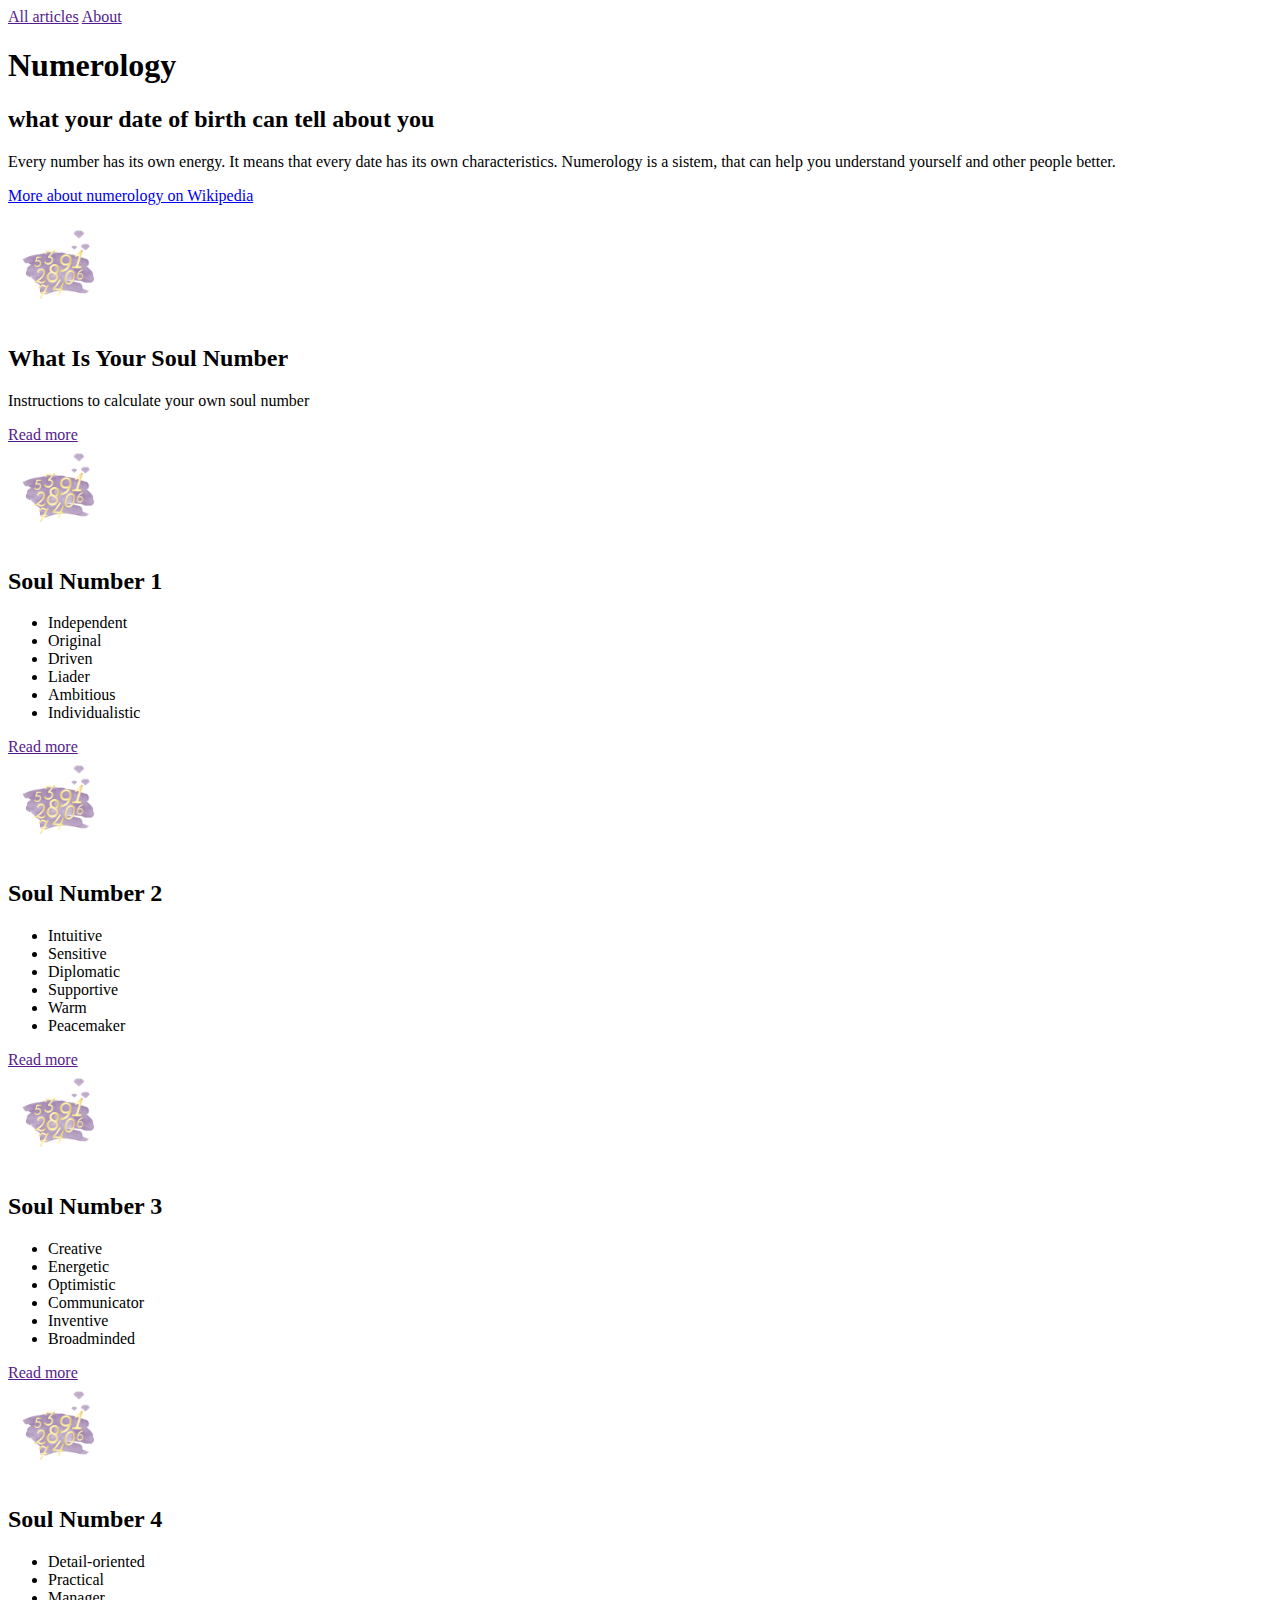
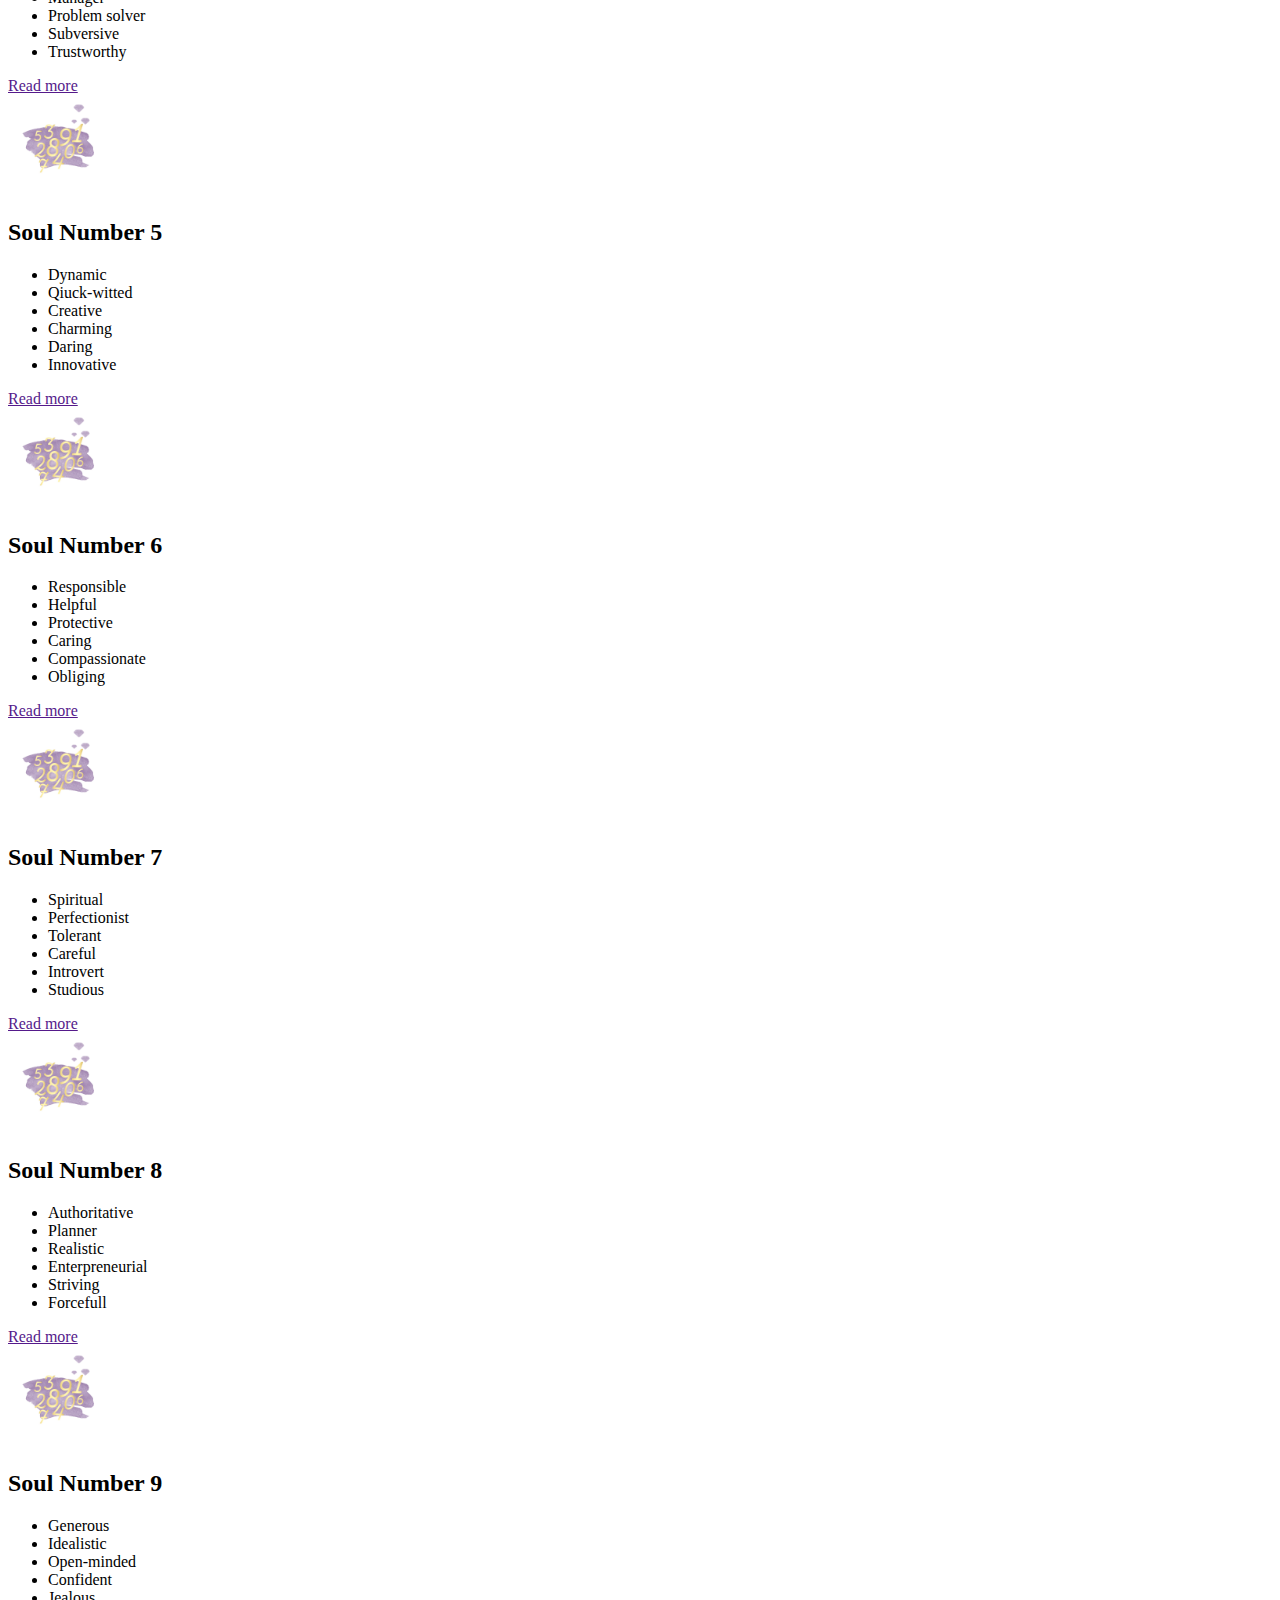
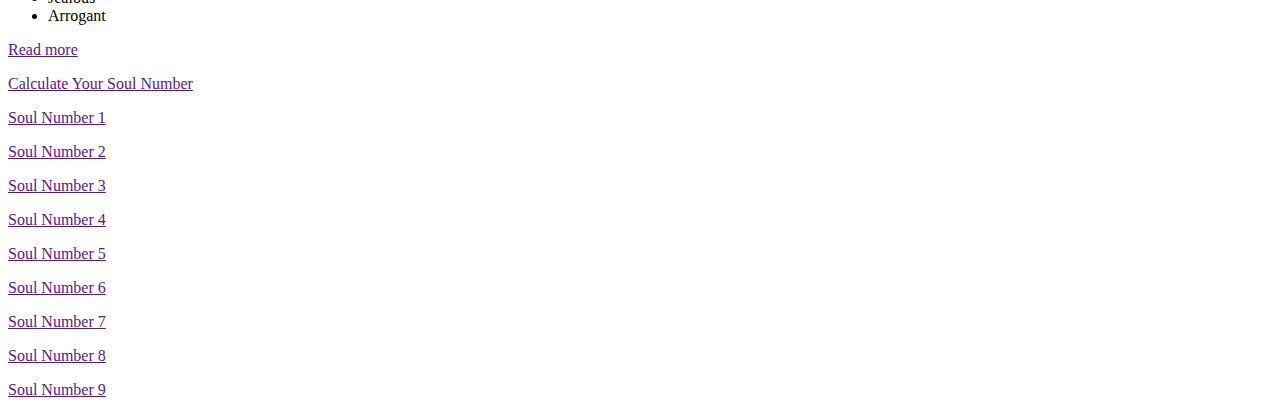
==== front-end/index.html @ 08947922 "first commit: very first version of main htmlpage" ====
<!DOCTYPE html>
<html lang="en">
<head>
    <meta charset="UTF-8">
    <meta name="viewport" content="width=device-width, initial-scale=1.0">
    <title>Blog Website</title>
</head>
<body>
    <div class = "header">
        <div id = "mainMenu">
            <a href = "">All articles</a>
            <a href = "">About</a>
        </div>   
        <h1>Numerology</h1>
        <h2>what your date of birth can tell about you</h2>
        <p>Every number has its own energy. It means that every date has its own characteristics.
            Numerology is a sistem, that can help you understand yourself and other people better.</p>
        <p><a href="https://en.wikipedia.org/wiki/Numerology">More about numerology on Wikipedia</a></p>
    </div>
    <div class="content">
        <div id="calculation box">
            <img src="images/IMG_num.jpg"
            alt="numbers" width="100" height="100">
            <h2>What Is Your Soul Number</h2>
            <p>Instructions to calculate your own soul number</p>
            <a href="">Read more</a>
        </div>
        <div id="one box">
            <img src="images/IMG_num.jpg"
            alt="numbers" width="100" height="100">
            <h2>Soul Number 1</h2>
            <ul>
                <li>Independent</li>
                <li>Original</li>
                <li>Driven</li>
                <li>Liader</li>
                <li>Ambitious</li>
                <li>Individualistic</li>
            </ul>
            <a href="">Read more</a>
        </div>
        <div id="two box">
            <img src="images/IMG_num.jpg"
            alt="numbers" width="100" height="100">
            <h2>Soul Number 2</h2>
            <ul>
                <li>Intuitive</li>
                <li>Sensitive</li>
                <li>Diplomatic</li>
                <li>Supportive</li>
                <li>Warm</li>
                <li>Peacemaker</li>
            </ul>
            <a href="">Read more</a>
        </div>
        <div id="three box">
            <img src="images/IMG_num.jpg"
            alt="numbers" width="100" height="100">
            <h2>Soul Number 3</h2>
            <ul>
                <li>Creative</li>
                <li>Energetic</li>
                <li>Optimistic</li>
                <li>Communicator</li>
                <li>Inventive</li>
                <li>Broadminded</li>
            </ul>
            <a href="">Read more</a>
        </div>
        <div id="four box" >
            <img src="images/IMG_num.jpg"
            alt="numbers" width="100" height="100">
            <h2>Soul Number 4</h2>
            <ul>
                <li>Detail-oriented</li>
                <li>Practical</li>
                <li>Manager</li>
                <li>Problem solver</li>
                <li>Subversive</li>
                <li>Trustworthy</li>
            </ul>
            <a href="">Read more</a>
        </div>
        <div id="five box">
            <img src="images/IMG_num.jpg"
            alt="numbers" width="100" height="100">
            <h2>Soul Number 5</h2>
            <ul>
                <li>Dynamic</li>
                <li>Qiuck-witted</li>
                <li>Creative</li>
                <li>Charming</li>
                <li>Daring</li>
                <li>Innovative</li>
            </ul>
            <a href="">Read more</a>
        </div>
        <div id="six box">
            <img src="images/IMG_num.jpg"
            alt="numbers" width="100" height="100">
            <h2>Soul Number 6</h2>
            <ul>
                <li>Responsible</li>
                <li>Helpful</li>
                <li>Protective</li>
                <li>Caring</li>
                <li>Compassionate</li>
                <li>Obliging</li>
            </ul>
            <a href="">Read more</a>
        </div>
        <div id="seven box">
            <img src="images/IMG_num.jpg"
            alt="numbers" width="100" height="100">
            <h2>Soul Number 7</h2>
            <ul>
                <li>Spiritual</li>
                <li>Perfectionist</li>
                <li>Tolerant</li>
                <li>Careful</li>
                <li>Introvert</li>
                <li>Studious</li>
            </ul>
            <a href="">Read more</a>
        </div>
        <div id="eight box">
            <img src="images/IMG_num.jpg"
            alt="numbers" width="100" height="100">
            <h2>Soul Number 8</h2>
            <ul>
                <li>Authoritative</li>
                <li>Planner</li>
                <li>Realistic</li>
                <li>Enterpreneurial</li>
                <li>Striving</li>
                <li>Forcefull</li>
            </ul>
            <a href="">Read more</a>
        </div>
        <div id="nine box">
            <img src="images/IMG_num.jpg"
            alt="numbers" width="100" height="100">
            <h2>Soul Number 9</h2>
            <ul>
                <li>Generous</li>
                <li>Idealistic</li>
                <li>Open-minded</li>
                <li>Confident</li>
                <li>Jealous</li>
                <li>Arrogant</li>
            </ul>
            <a href="">Read more</a>
        </div>

    </div> 
    <div class="sidebar">
        <p><a href="">Calculate Your Soul Number</a></p>
        <p><a href="">Soul Number 1</a></p>
        <p><a href="">Soul Number 2</a></p>
        <p><a href="">Soul Number 3</a></p>
        <p><a href="">Soul Number 4</a></p>
        <p><a href="">Soul Number 5</a></p>
        <p><a href="">Soul Number 6</a></p>
        <p><a href="">Soul Number 7</a></p>
        <p><a href="">Soul Number 8</a></p>
        <p><a href="">Soul Number 9</a></p>
    </div>
    <div class="footer">

    </div>
</body>
</html>
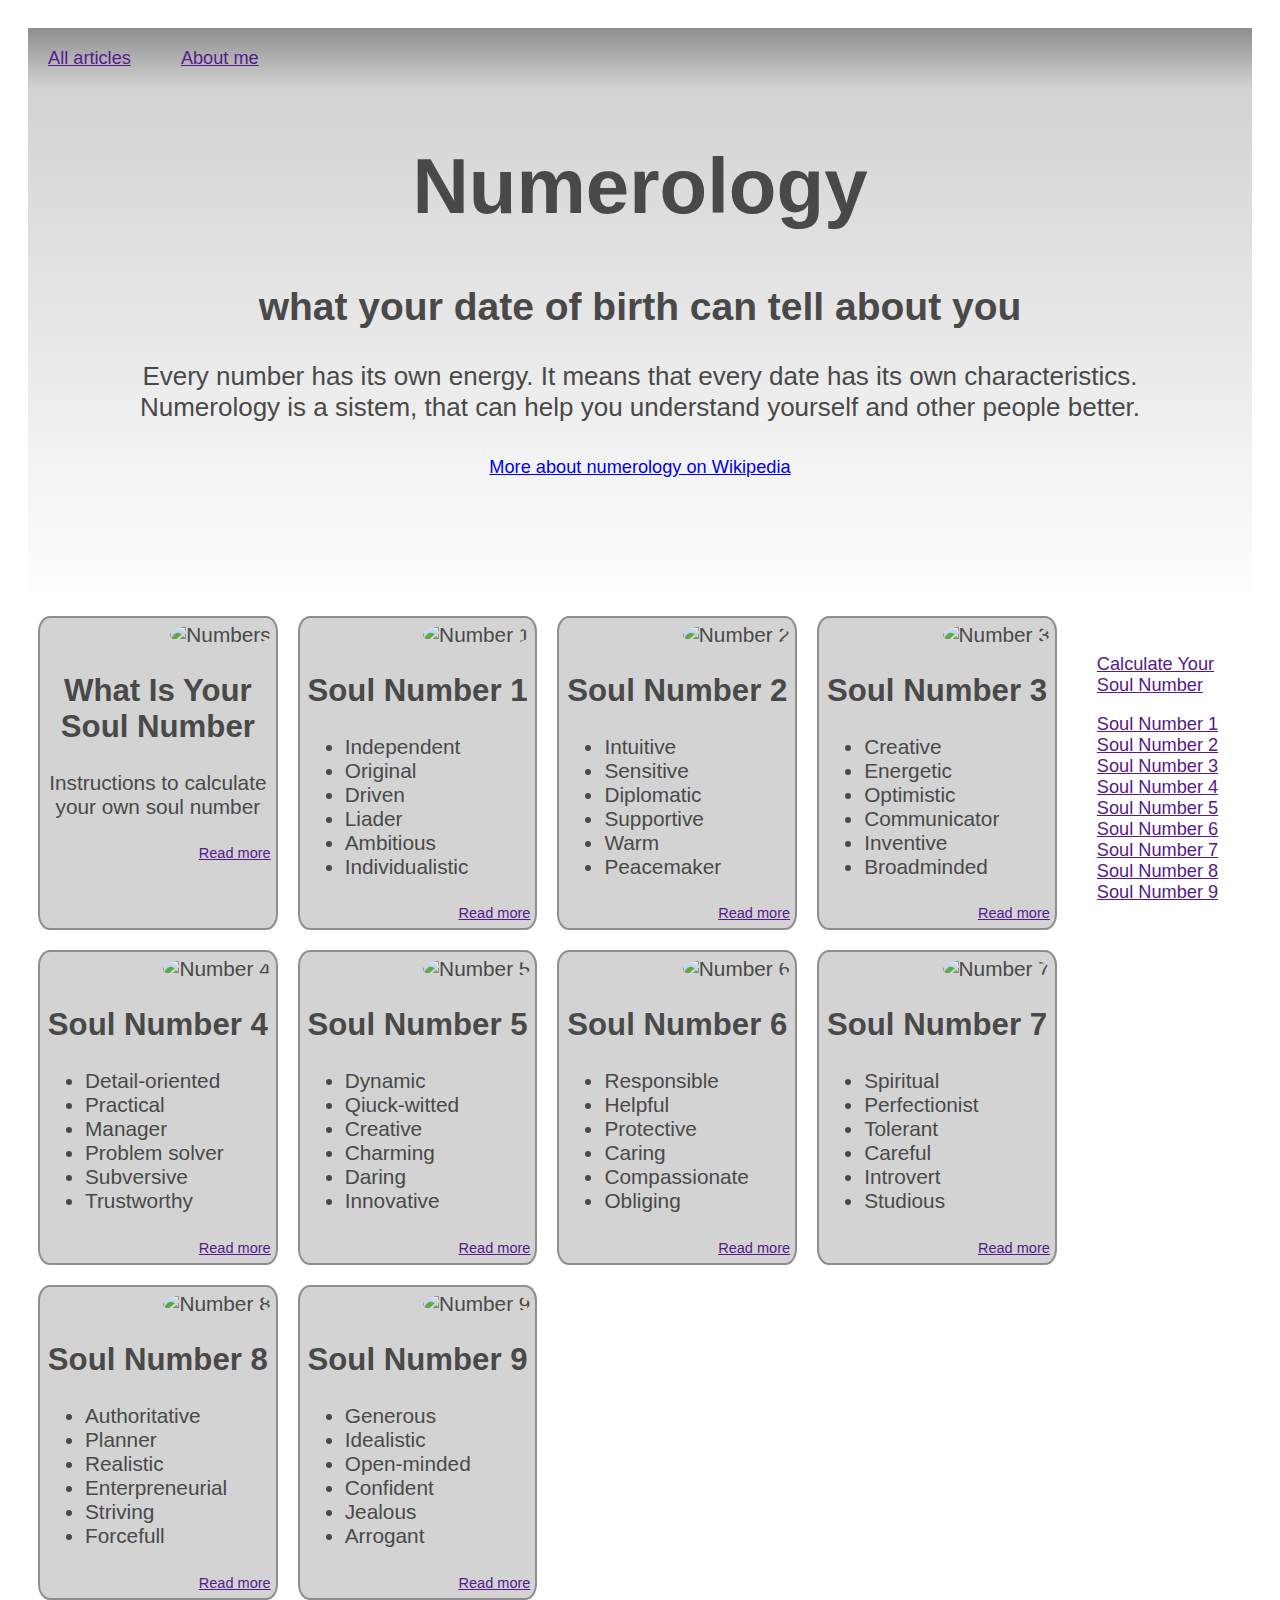
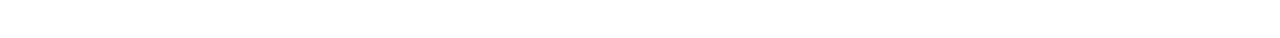
==== commit 10de4e48: "feat: new css style for main html" ====
--- a/front-end/index.html
+++ b/front-end/index.html
@@ -1,169 +1,190 @@
 <!DOCTYPE html>
 <html lang="en">
 <head>
-    <meta charset="UTF-8">
+    <meta charset="utf-8">
     <meta name="viewport" content="width=device-width, initial-scale=1.0">
     <title>Blog Website</title>
+    <link rel="stylesheet" href="css/app.css">
 </head>
 <body>
-    <div class = "header">
-        <div id = "mainMenu">
-            <a href = "">All articles</a>
-            <a href = "">About</a>
-        </div>   
+    <div class = "mainMenu">
+        <a class = "menulink link" href = "">All articles</a>
+        <a class = "menulink link" href = "">About me</a>
+    </div> 
+    <div class = "header">  
         <h1>Numerology</h1>
         <h2>what your date of birth can tell about you</h2>
         <p>Every number has its own energy. It means that every date has its own characteristics.
             Numerology is a sistem, that can help you understand yourself and other people better.</p>
-        <p><a href="https://en.wikipedia.org/wiki/Numerology">More about numerology on Wikipedia</a></p>
+        <p><a class = "link" href="https://en.wikipedia.org/wiki/Numerology">More about numerology on Wikipedia</a></p>
     </div>
     <div class="content">
-        <div id="calculation box">
-            <img src="images/IMG_num.jpg"
-            alt="numbers" width="100" height="100">
-            <h2>What Is Your Soul Number</h2>
-            <p>Instructions to calculate your own soul number</p>
-            <a href="">Read more</a>
+        <div id="calculation" class="box">
+            <img src="images/IMG_count.png"
+            alt="Numbers" width="100" height="100">
+            <div class="shortDiscription">
+                <h2>What Is Your Soul Number</h2>
+                <p>Instructions to calculate your own soul number</p>
+            </div>    
+            <a class="boxlink link" href="">Read more</a>
         </div>
-        <div id="one box">
-            <img src="images/IMG_num.jpg"
-            alt="numbers" width="100" height="100">
-            <h2>Soul Number 1</h2>
-            <ul>
-                <li>Independent</li>
-                <li>Original</li>
-                <li>Driven</li>
-                <li>Liader</li>
-                <li>Ambitious</li>
-                <li>Individualistic</li>
-            </ul>
-            <a href="">Read more</a>
+        <div id="one" class="box">
+            <img src="images/IMG_1.png"
+            alt="Number 1" width="100" height="100">
+            <div class="shortDiscription">
+                <h2>Soul Number 1</h2>
+                <ul>
+                    <li>Independent</li>
+                    <li>Original</li>
+                    <li>Driven</li>
+                    <li>Liader</li>
+                    <li>Ambitious</li>
+                    <li>Individualistic</li>
+                </ul>
+            </div>    
+            <a class="boxlink link" href="">Read more</a>
         </div>
-        <div id="two box">
-            <img src="images/IMG_num.jpg"
-            alt="numbers" width="100" height="100">
-            <h2>Soul Number 2</h2>
-            <ul>
-                <li>Intuitive</li>
-                <li>Sensitive</li>
-                <li>Diplomatic</li>
-                <li>Supportive</li>
-                <li>Warm</li>
-                <li>Peacemaker</li>
-            </ul>
-            <a href="">Read more</a>
+        <div id="two" class="box">
+            <img src="images/IMG_2.png"
+            alt="Number 2" width="100" height="100">
+            <div class="shortDiscription">
+                <h2>Soul Number 2</h2>
+                <ul>
+                    <li>Intuitive</li>
+                    <li>Sensitive</li>
+                    <li>Diplomatic</li>
+                    <li>Supportive</li>
+                    <li>Warm</li>
+                    <li>Peacemaker</li>
+                </ul>
+            </div>    
+            <a class="boxlink link" href="">Read more</a>
         </div>
-        <div id="three box">
-            <img src="images/IMG_num.jpg"
-            alt="numbers" width="100" height="100">
-            <h2>Soul Number 3</h2>
-            <ul>
-                <li>Creative</li>
-                <li>Energetic</li>
-                <li>Optimistic</li>
-                <li>Communicator</li>
-                <li>Inventive</li>
-                <li>Broadminded</li>
-            </ul>
-            <a href="">Read more</a>
+        <div id="three" class="box">
+            <img src="images/IMG_3.png"
+            alt="Number 3" width="100" height="100">
+            <div class="shortDiscription">  
+                <h2>Soul Number 3</h2>
+                <ul>
+                    <li>Creative</li>
+                    <li>Energetic</li>
+                    <li>Optimistic</li>
+                    <li>Communicator</li>
+                    <li>Inventive</li>
+                    <li>Broadminded</li>
+                </ul>
+            </div>    
+            <a class="boxlink link" href="">Read more</a>
         </div>
-        <div id="four box" >
-            <img src="images/IMG_num.jpg"
-            alt="numbers" width="100" height="100">
-            <h2>Soul Number 4</h2>
-            <ul>
-                <li>Detail-oriented</li>
-                <li>Practical</li>
-                <li>Manager</li>
-                <li>Problem solver</li>
-                <li>Subversive</li>
-                <li>Trustworthy</li>
-            </ul>
-            <a href="">Read more</a>
+        <div id="four" class="box">
+            <img src="images/IMG_4.png"
+            alt="Number 4" width="100" height="100">
+            <div class="shortDiscription">
+                <h2>Soul Number 4</h2>
+                <ul>
+                    <li>Detail-oriented</li>
+                    <li>Practical</li>
+                    <li>Manager</li>
+                    <li>Problem solver</li>
+                    <li>Subversive</li>
+                    <li>Trustworthy</li>
+                </ul>
+            </div>    
+            <a class="boxlink link" href="">Read more</a>
         </div>
-        <div id="five box">
-            <img src="images/IMG_num.jpg"
-            alt="numbers" width="100" height="100">
-            <h2>Soul Number 5</h2>
-            <ul>
-                <li>Dynamic</li>
-                <li>Qiuck-witted</li>
-                <li>Creative</li>
-                <li>Charming</li>
-                <li>Daring</li>
-                <li>Innovative</li>
-            </ul>
-            <a href="">Read more</a>
+        <div id="five" class="box">
+            <img src="images/IMG_5.png"
+            alt="Number 5" width="100" height="100">
+            <div class="shortDiscription">
+                <h2>Soul Number 5</h2>
+                <ul>
+                    <li>Dynamic</li>
+                    <li>Qiuck-witted</li>
+                    <li>Creative</li>
+                    <li>Charming</li>
+                    <li>Daring</li>
+                    <li>Innovative</li>
+                </ul>
+            </div>    
+            <a class="boxlink link" href="">Read more</a>
         </div>
-        <div id="six box">
-            <img src="images/IMG_num.jpg"
-            alt="numbers" width="100" height="100">
-            <h2>Soul Number 6</h2>
-            <ul>
-                <li>Responsible</li>
-                <li>Helpful</li>
-                <li>Protective</li>
-                <li>Caring</li>
-                <li>Compassionate</li>
-                <li>Obliging</li>
-            </ul>
-            <a href="">Read more</a>
+        <div id="six" class="box">
+            <img src="images/IMG_6.png"
+            alt="Number 6" width="100" height="100">
+            <div class="shortDiscription">
+                <h2>Soul Number 6</h2>
+                <ul>
+                    <li>Responsible</li>
+                    <li>Helpful</li>
+                    <li>Protective</li>
+                    <li>Caring</li>
+                    <li>Compassionate</li>
+                    <li>Obliging</li>
+                </ul>
+            </div>    
+            <a class="boxlink link" href="">Read more</a>
         </div>
-        <div id="seven box">
-            <img src="images/IMG_num.jpg"
-            alt="numbers" width="100" height="100">
-            <h2>Soul Number 7</h2>
-            <ul>
-                <li>Spiritual</li>
-                <li>Perfectionist</li>
-                <li>Tolerant</li>
-                <li>Careful</li>
-                <li>Introvert</li>
-                <li>Studious</li>
-            </ul>
-            <a href="">Read more</a>
+        <div id="seven" class="box">
+            <img src="images/IMG_7.png"
+            alt="Number 7" width="100" height="100">
+            <div class="shortDiscription">
+                <h2>Soul Number 7</h2>
+                <ul>
+                    <li>Spiritual</li>
+                    <li>Perfectionist</li>
+                    <li>Tolerant</li>
+                    <li>Careful</li>
+                    <li>Introvert</li>
+                    <li>Studious</li>
+                </ul>
+            </div>              
+            <a class="boxlink link" href="">Read more</a>
         </div>
-        <div id="eight box">
-            <img src="images/IMG_num.jpg"
-            alt="numbers" width="100" height="100">
-            <h2>Soul Number 8</h2>
-            <ul>
-                <li>Authoritative</li>
-                <li>Planner</li>
-                <li>Realistic</li>
-                <li>Enterpreneurial</li>
-                <li>Striving</li>
-                <li>Forcefull</li>
-            </ul>
-            <a href="">Read more</a>
+        <div id="eight" class="box">
+            <img src="images/IMG_8.png"
+            alt="Number 8" width="100" height="100">
+            <div class="shortDiscription"> 
+                <h2>Soul Number 8</h2>
+                <ul>
+                    <li>Authoritative</li>
+                    <li>Planner</li>
+                    <li>Realistic</li>
+                    <li>Enterpreneurial</li>
+                    <li>Striving</li>
+                    <li>Forcefull</li>
+            </div>         
+                </ul>
+            <a class="boxlink link" href="">Read more</a>
         </div>
-        <div id="nine box">
-            <img src="images/IMG_num.jpg"
-            alt="numbers" width="100" height="100">
-            <h2>Soul Number 9</h2>
-            <ul>
-                <li>Generous</li>
-                <li>Idealistic</li>
-                <li>Open-minded</li>
-                <li>Confident</li>
-                <li>Jealous</li>
-                <li>Arrogant</li>
-            </ul>
-            <a href="">Read more</a>
+        <div id="nine" class="box">
+            <img src="images/IMG_9.png"
+                alt="Number 9" width="100" height="100">
+            <div class="shortDiscription">    
+                <h2>Soul Number 9</h2>
+                <ul>
+                    <li>Generous</li>
+                    <li>Idealistic</li>
+                    <li>Open-minded</li>
+                    <li>Confident</li>
+                    <li>Jealous</li>
+                    <li>Arrogant</li>
+                </ul>
+            </div>    
+            <a class="boxlink link" class="das" href="">Read more</a>
         </div>
 
     </div> 
     <div class="sidebar">
         <p><a href="">Calculate Your Soul Number</a></p>
-        <p><a href="">Soul Number 1</a></p>
-        <p><a href="">Soul Number 2</a></p>
-        <p><a href="">Soul Number 3</a></p>
-        <p><a href="">Soul Number 4</a></p>
-        <p><a href="">Soul Number 5</a></p>
-        <p><a href="">Soul Number 6</a></p>
-        <p><a href="">Soul Number 7</a></p>
-        <p><a href="">Soul Number 8</a></p>
-        <p><a href="">Soul Number 9</a></p>
+        <a href="">Soul Number 1</a>
+        <a href="">Soul Number 2</a>
+        <a href="">Soul Number 3</a>
+        <a href="">Soul Number 4</a>
+        <a href="">Soul Number 5</a>
+        <a href="">Soul Number 6</a>
+        <a href="">Soul Number 7</a>
+        <a href="">Soul Number 8</a>
+        <a href="">Soul Number 9</a>
     </div>
     <div class="footer">
 
--- a/front-end/css/app.css
+++ b/front-end/css/app.css
@@ -0,0 +1,102 @@
+/*** Site Colors ***
+dark: #494949
+dark-grey: #8f8e8e
+light-grey: #d3d3d3
+
+*/
+
+body {
+    display: grid;
+    font-family: Arial, Helvetica, sans-serif;
+    font-size: 26px;
+    color:  #494949;
+    padding: 20px;
+    grid-auto-columns: minmax(100px);
+    grid-template-areas:
+    "menu menu menu menu menu" 
+    "hd hd hd hd hd "
+    "main main main main sd"
+    "ft ft ft ft ft ";
+}
+
+.mainMenu {
+    grid-area: menu;
+    display: flex;
+    flex-direction: row;
+    padding-left: 20px;
+    background-image: linear-gradient(#8f8e8e ,#d3d3d3);
+}
+
+.menulink {
+    margin: 20px 50px 20px 0px;   
+}
+.link {
+    font-size: 70%;
+}
+
+.header {
+    text-align: center;
+    grid-area: hd;
+    padding: 0px 50px 100px 50px;
+    background: linear-gradient(#d3d3d3,white);
+    /*background-image: url("../images/IMG_8149.png");
+    background-size: cover;
+    background-blend-mode: soft-light;*/  
+}
+
+
+.header h1 {
+    font-size: 300%;
+}
+
+
+.content {
+    grid-area: main;
+    display: grid;
+    grid-template-columns: 1fr 1fr 1fr 1fr;
+}
+
+.sidebar {
+    grid-area: sd;
+    font-size: 70%;
+    display: flexbox;
+    flex-direction: row;
+    margin: 30px;
+}
+
+.footer {
+    grid-area: ft;
+}
+
+.box {
+    font-size: 80%;
+    margin: 10px;
+    border: 2px solid #8f8e8e;
+    padding: 5px;
+    border-radius: 5%;
+    background-color: lightgray;
+    text-align: right;
+    
+}
+
+.shortDiscription {
+    text-align: center;
+}
+
+.shortDiscription ul {
+    text-align: left;
+}
+
+.boxlink {
+    text-align: right;
+}
+
+
+img {
+    border-radius: 50%;
+}
+
+
+
+
+
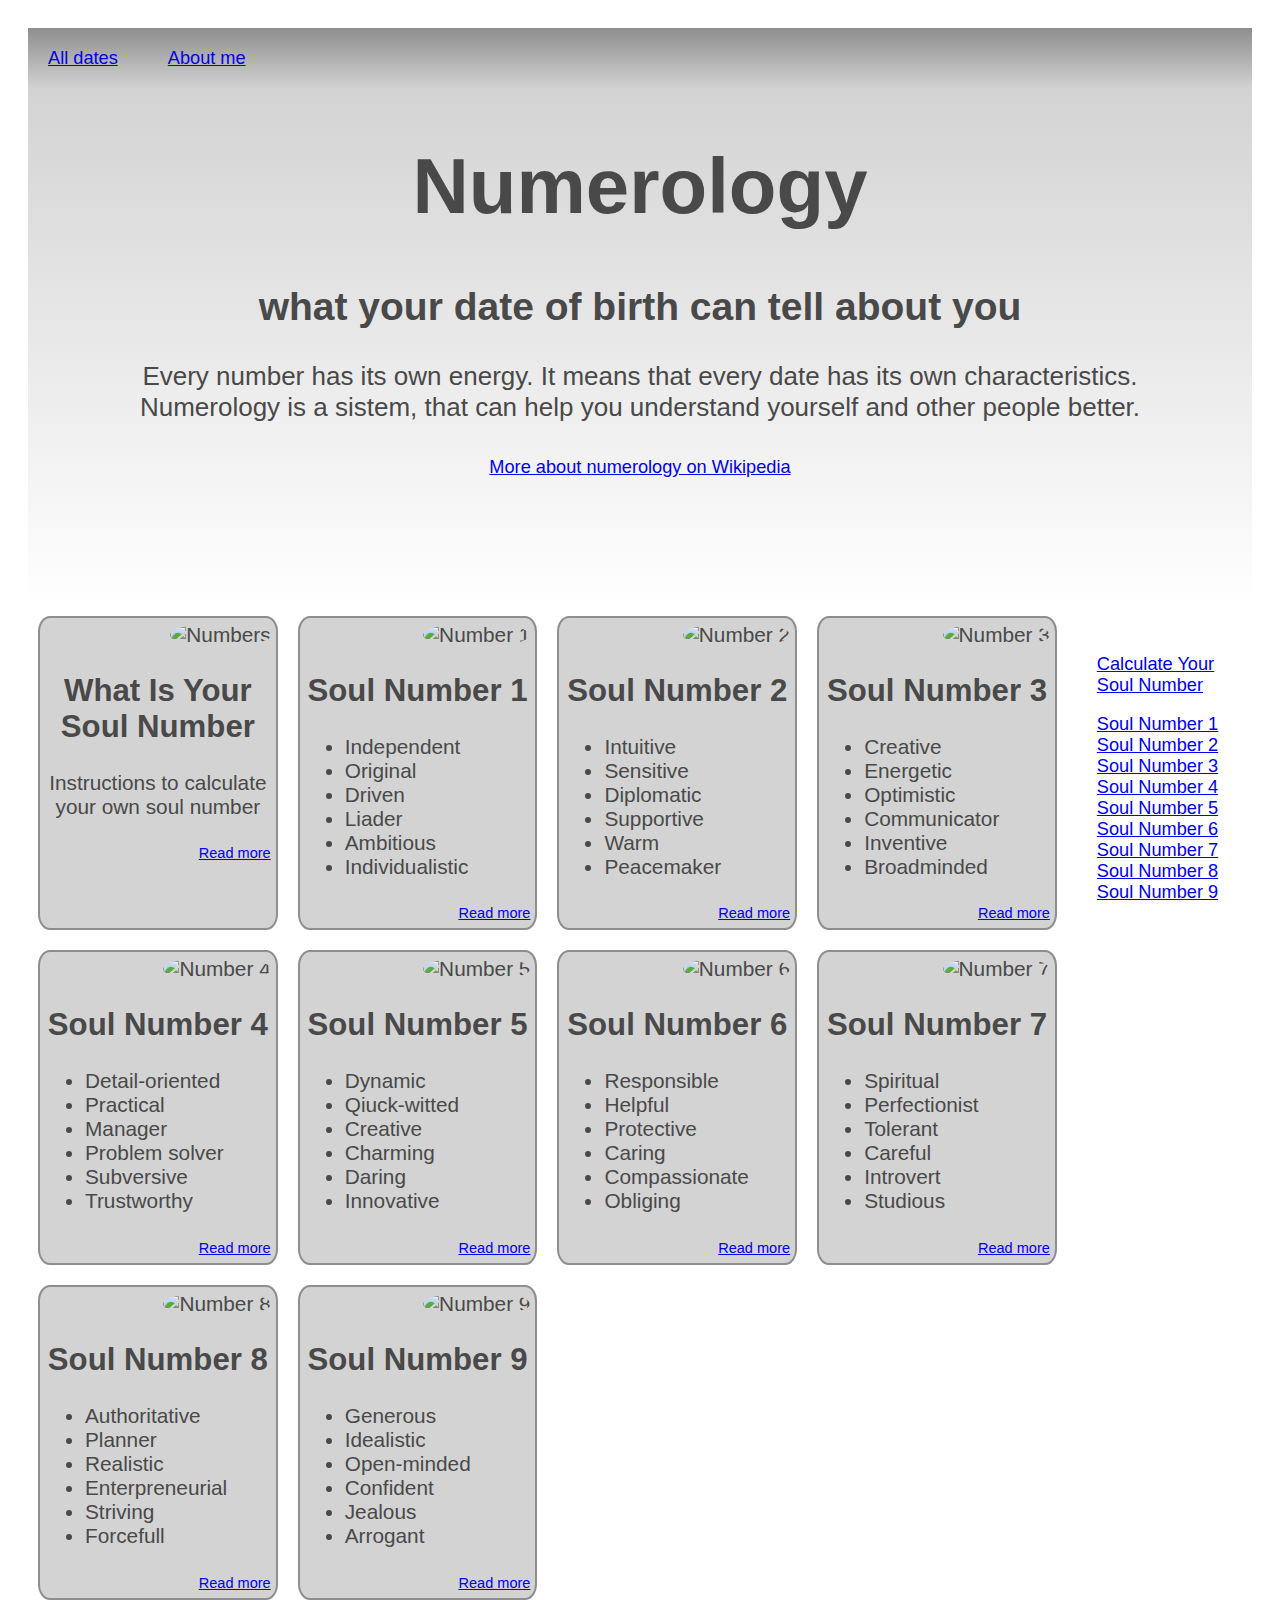
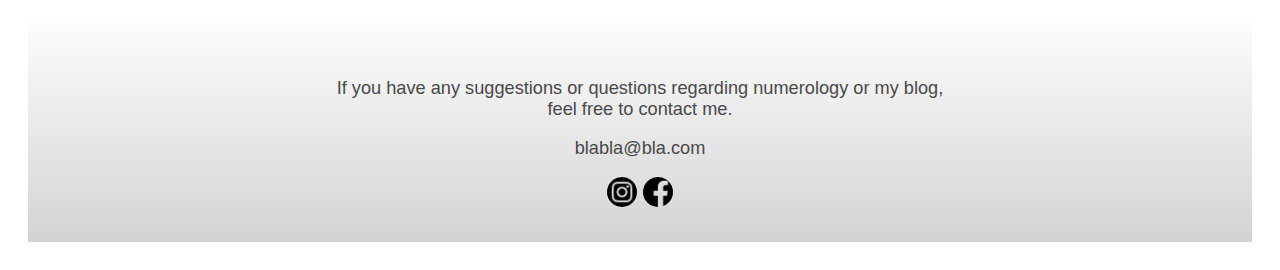
==== commit 08145eae: "feat: add html files" ====
--- a/front-end/index.html
+++ b/front-end/index.html
@@ -8,10 +8,10 @@
 </head>
 <body>
     <div class = "mainMenu">
-        <a class = "menulink link" href = "">All articles</a>
-        <a class = "menulink link" href = "">About me</a>
-    </div> 
-    <div class = "header">  
+        <a class = "menulink link" href = "forms/allDates.html">All dates</a>
+        <a class = "menulink link" href = "forms/aboutMe.html">About me</a>
+    </div>
+    <div class = "header">
         <h1>Numerology</h1>
         <h2>what your date of birth can tell about you</h2>
         <p>Every number has its own energy. It means that every date has its own characteristics.
@@ -25,8 +25,8 @@
             <div class="shortDiscription">
                 <h2>What Is Your Soul Number</h2>
                 <p>Instructions to calculate your own soul number</p>
-            </div>    
-            <a class="boxlink link" href="">Read more</a>
+            </div>
+            <a class="boxlink link" href="forms/calculate.html">Read more</a>
         </div>
         <div id="one" class="box">
             <img src="images/IMG_1.png"
@@ -41,8 +41,8 @@
                     <li>Ambitious</li>
                     <li>Individualistic</li>
                 </ul>
-            </div>    
-            <a class="boxlink link" href="">Read more</a>
+            </div>
+            <a class="boxlink link" href="forms/soulNum1.html">Read more</a>
         </div>
         <div id="two" class="box">
             <img src="images/IMG_2.png"
@@ -57,13 +57,13 @@
                     <li>Warm</li>
                     <li>Peacemaker</li>
                 </ul>
-            </div>    
-            <a class="boxlink link" href="">Read more</a>
+            </div>
+            <a class="boxlink link" href="forms/soulNum2.html">Read more</a>
         </div>
         <div id="three" class="box">
             <img src="images/IMG_3.png"
             alt="Number 3" width="100" height="100">
-            <div class="shortDiscription">  
+            <div class="shortDiscription">
                 <h2>Soul Number 3</h2>
                 <ul>
                     <li>Creative</li>
@@ -73,8 +73,8 @@
                     <li>Inventive</li>
                     <li>Broadminded</li>
                 </ul>
-            </div>    
-            <a class="boxlink link" href="">Read more</a>
+            </div>
+            <a class="boxlink link" href="forms/soulNum3.html">Read more</a>
         </div>
         <div id="four" class="box">
             <img src="images/IMG_4.png"
@@ -89,8 +89,8 @@
                     <li>Subversive</li>
                     <li>Trustworthy</li>
                 </ul>
-            </div>    
-            <a class="boxlink link" href="">Read more</a>
+            </div>
+            <a class="boxlink link" href="forms/soulNum4.html">Read more</a>
         </div>
         <div id="five" class="box">
             <img src="images/IMG_5.png"
@@ -105,8 +105,8 @@
                     <li>Daring</li>
                     <li>Innovative</li>
                 </ul>
-            </div>    
-            <a class="boxlink link" href="">Read more</a>
+            </div>
+            <a class="boxlink link" href="forms/soulNum5.html">Read more</a>
         </div>
         <div id="six" class="box">
             <img src="images/IMG_6.png"
@@ -121,8 +121,8 @@
                     <li>Compassionate</li>
                     <li>Obliging</li>
                 </ul>
-            </div>    
-            <a class="boxlink link" href="">Read more</a>
+            </div>
+            <a class="boxlink link" href="forms/soulNum6.html">Read more</a>
         </div>
         <div id="seven" class="box">
             <img src="images/IMG_7.png"
@@ -137,13 +137,13 @@
                     <li>Introvert</li>
                     <li>Studious</li>
                 </ul>
-            </div>              
-            <a class="boxlink link" href="">Read more</a>
+            </div>
+            <a class="boxlink link" href="forms/soulNum7.html">Read more</a>
         </div>
         <div id="eight" class="box">
             <img src="images/IMG_8.png"
             alt="Number 8" width="100" height="100">
-            <div class="shortDiscription"> 
+            <div class="shortDiscription">
                 <h2>Soul Number 8</h2>
                 <ul>
                     <li>Authoritative</li>
@@ -152,14 +152,14 @@
                     <li>Enterpreneurial</li>
                     <li>Striving</li>
                     <li>Forcefull</li>
-            </div>         
+            </div>
                 </ul>
-            <a class="boxlink link" href="">Read more</a>
+            <a class="boxlink link" href="forms/soulNum8.html">Read more</a>
         </div>
         <div id="nine" class="box">
             <img src="images/IMG_9.png"
                 alt="Number 9" width="100" height="100">
-            <div class="shortDiscription">    
+            <div class="shortDiscription"> 
                 <h2>Soul Number 9</h2>
                 <ul>
                     <li>Generous</li>
@@ -169,25 +169,31 @@
                     <li>Jealous</li>
                     <li>Arrogant</li>
                 </ul>
-            </div>    
-            <a class="boxlink link" class="das" href="">Read more</a>
+            </div>
+            <a class="boxlink link" class="das" href="forms/soulNum9.html">Read more</a>
         </div>
-
-    </div> 
+    </div>
     <div class="sidebar">
-        <p><a href="">Calculate Your Soul Number</a></p>
-        <a href="">Soul Number 1</a>
-        <a href="">Soul Number 2</a>
-        <a href="">Soul Number 3</a>
-        <a href="">Soul Number 4</a>
-        <a href="">Soul Number 5</a>
-        <a href="">Soul Number 6</a>
-        <a href="">Soul Number 7</a>
-        <a href="">Soul Number 8</a>
-        <a href="">Soul Number 9</a>
+        <p><a href="forms/calculate.html">Calculate Your Soul Number</a></p>
+        <a href="forms/soulNum1.html">Soul Number 1</a>
+        <a href="forms/soulNum2.html">Soul Number 2</a>
+        <a href="forms/soulNum3.html">Soul Number 3</a>
+        <a href="forms/soulNum4.html">Soul Number 4</a>
+        <a href="forms/soulNum5.html">Soul Number 5</a>
+        <a href="forms/soulNum6.html">Soul Number 6</a>
+        <a href="forms/soulNum7.html">Soul Number 7</a>
+        <a href="forms/soulNum8.html">Soul Number 8</a>
+        <a href="forms/soulNum9.html">Soul Number 9</a>
     </div>
     <div class="footer">
-
+        <p>If you have any suggestions or questions regarding numerology or my blog,<br> feel free to contact me.</p>
+        <div class="socialmedia"></div>
+            <p>blabla@bla.com</p>
+            <a href="https://www.instagram.com/evgenya_num/"><img src="images/icons/iconfinder_Rounded_Instagram_svg_5282544.png" 
+            alt="Instagram" width=30 height=30></a>
+            <a href = "https://www.facebook.com/"><img src="images/icons/iconfinder_Rounded_Facebook_svg_5282541.png"
+            alt="Facebook" width=30 height=30></a>
+        </div>
     </div>
 </body>
 </html>--- a/front-end/css/app.css
+++ b/front-end/css/app.css
@@ -38,10 +38,7 @@
     text-align: center;
     grid-area: hd;
     padding: 0px 50px 100px 50px;
-    background: linear-gradient(#d3d3d3,white);
-    /*background-image: url("../images/IMG_8149.png");
-    background-size: cover;
-    background-blend-mode: soft-light;*/  
+    background: linear-gradient(#d3d3d3,white); 
 }
 
 
@@ -66,6 +63,12 @@
 
 .footer {
     grid-area: ft;
+    text-align: center;
+    padding: 50px 10px 30px;
+    font-size: 70%;
+    background: linear-gradient(white, #d3d3d3);
+    
+   
 }
 
 .box {
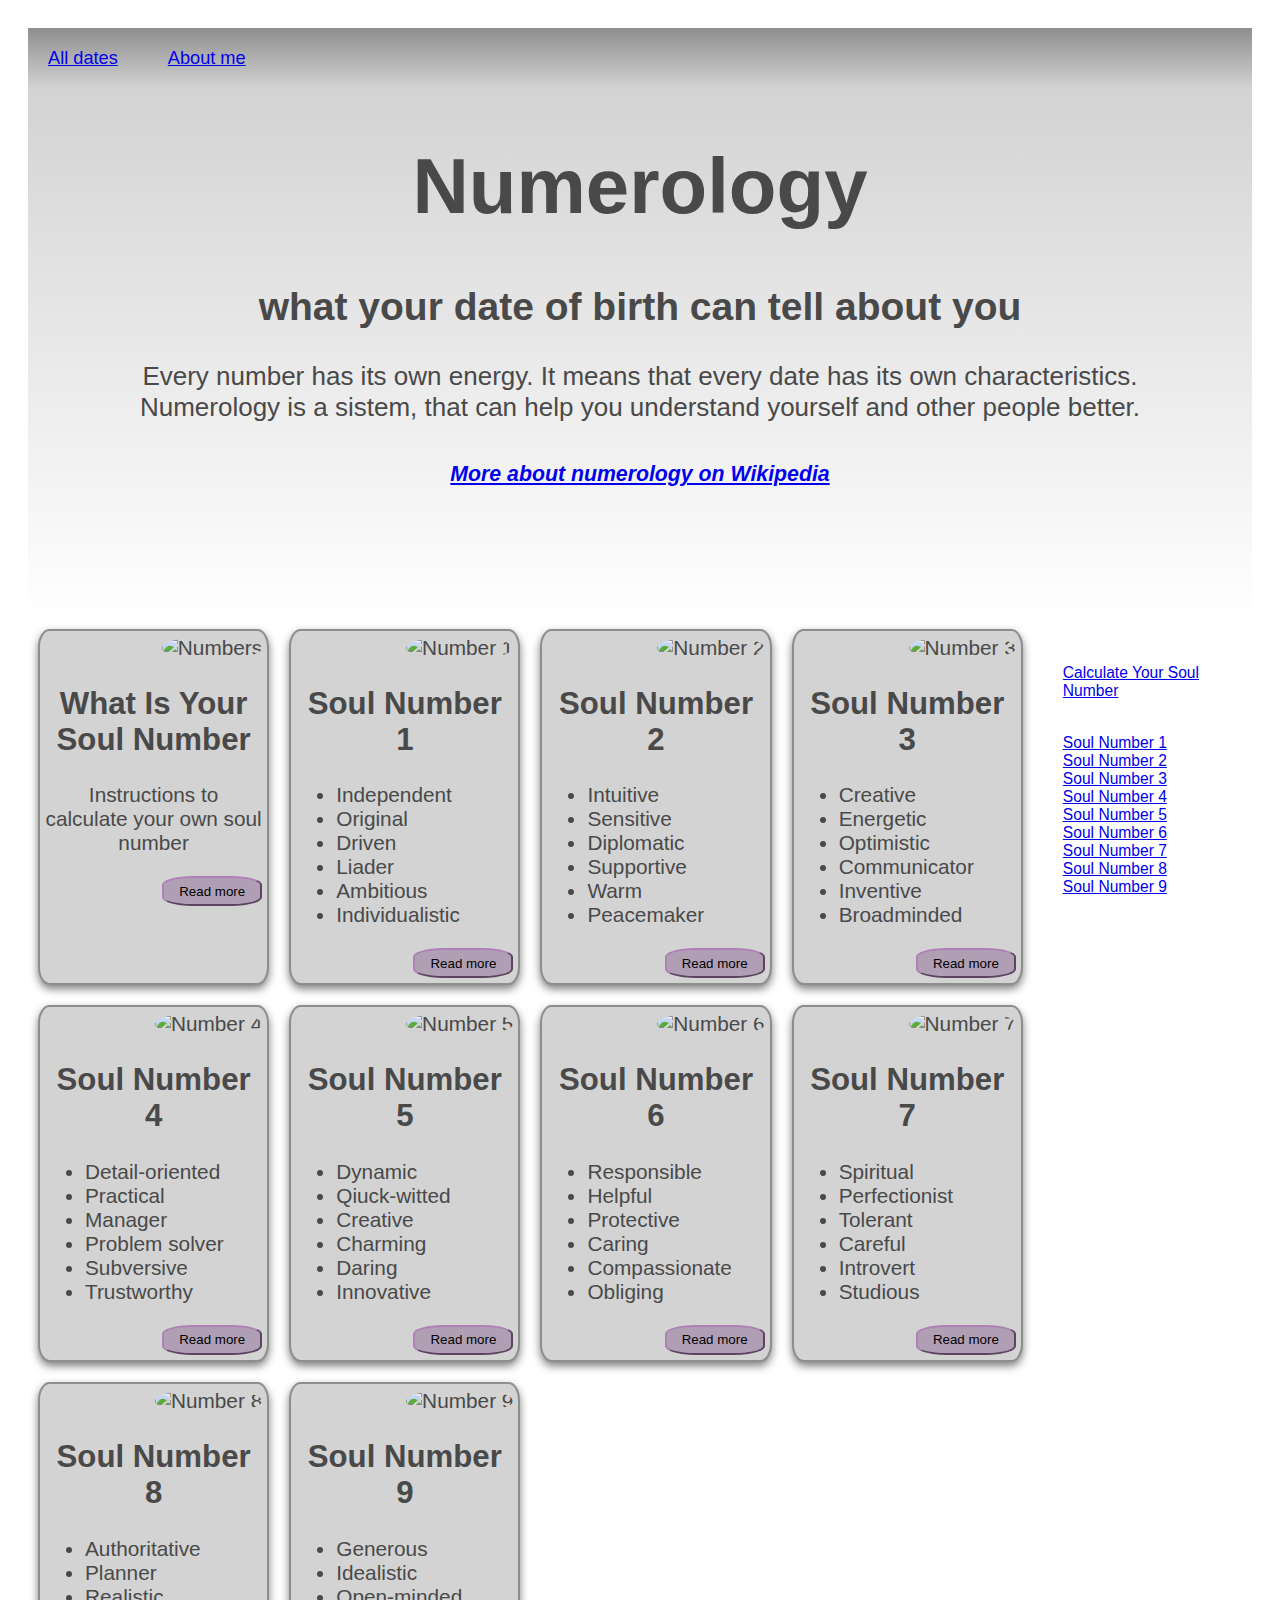
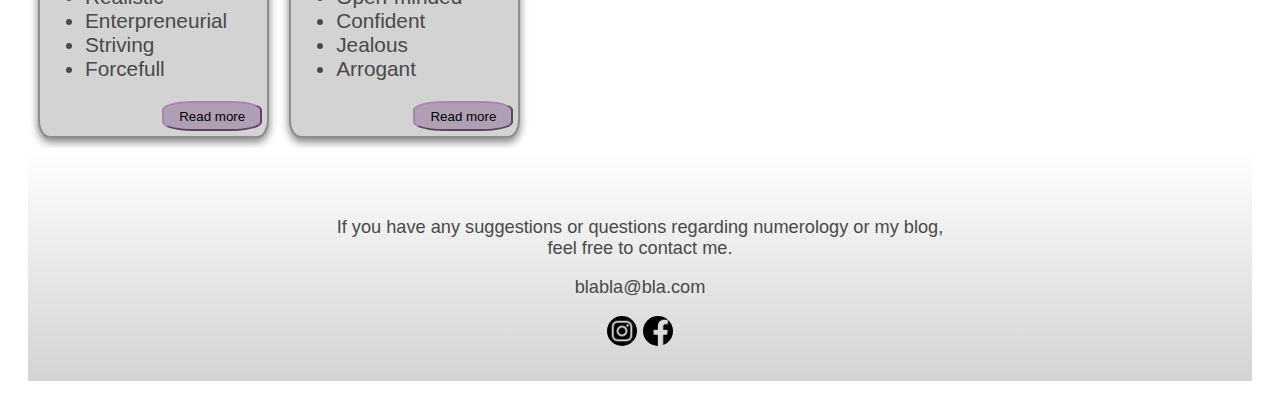
==== commit 68a2421f: "feat: add style for pages - css files" ====
--- a/front-end/index.html
+++ b/front-end/index.html
@@ -12,11 +12,11 @@
         <a class = "menulink link" href = "forms/aboutMe.html">About me</a>
     </div>
     <div class = "header">
-        <h1>Numerology</h1>
+        <h1 class = "headerh1">Numerology</h1>
         <h2>what your date of birth can tell about you</h2>
         <p>Every number has its own energy. It means that every date has its own characteristics.
             Numerology is a sistem, that can help you understand yourself and other people better.</p>
-        <p><a class = "link" href="https://en.wikipedia.org/wiki/Numerology">More about numerology on Wikipedia</a></p>
+        <h3><a class = "link" href="https://en.wikipedia.org/wiki/Numerology"><em>More about numerology on Wikipedia</em></a></h3>
     </div>
     <div class="content">
         <div id="calculation" class="box">
@@ -26,7 +26,9 @@
                 <h2>What Is Your Soul Number</h2>
                 <p>Instructions to calculate your own soul number</p>
             </div>
-            <a class="boxlink link" href="forms/calculate.html">Read more</a>
+            <form action="forms/calculate.html">
+                <button class = "boxButton" type="submit">Read more</button>
+            </form>
         </div>
         <div id="one" class="box">
             <img src="images/IMG_1.png"
@@ -42,7 +44,9 @@
                     <li>Individualistic</li>
                 </ul>
             </div>
-            <a class="boxlink link" href="forms/soulNum1.html">Read more</a>
+            <form action="forms/soulNum1.html">
+                <button class = "boxButton" type="submit">Read more</button>
+            </form>
         </div>
         <div id="two" class="box">
             <img src="images/IMG_2.png"
@@ -58,7 +62,9 @@
                     <li>Peacemaker</li>
                 </ul>
             </div>
-            <a class="boxlink link" href="forms/soulNum2.html">Read more</a>
+            <form action="forms/soulNum2.html">
+                <button class = "boxButton" type="submit">Read more</button>
+            </form>
         </div>
         <div id="three" class="box">
             <img src="images/IMG_3.png"
@@ -74,7 +80,9 @@
                     <li>Broadminded</li>
                 </ul>
             </div>
-            <a class="boxlink link" href="forms/soulNum3.html">Read more</a>
+            <form action="forms/soulNum3.html">
+                <button class = "boxButton" type="submit">Read more</button>
+            </form>
         </div>
         <div id="four" class="box">
             <img src="images/IMG_4.png"
@@ -90,7 +98,9 @@
                     <li>Trustworthy</li>
                 </ul>
             </div>
-            <a class="boxlink link" href="forms/soulNum4.html">Read more</a>
+            <form action="forms/soulNum4.html">
+                <button class = "boxButton" type="submit">Read more</button>
+            </form>
         </div>
         <div id="five" class="box">
             <img src="images/IMG_5.png"
@@ -106,7 +116,9 @@
                     <li>Innovative</li>
                 </ul>
             </div>
-            <a class="boxlink link" href="forms/soulNum5.html">Read more</a>
+            <form action="forms/soulNum5.html">
+                <button class = "boxButton" type="submit">Read more</button>
+            </form>
         </div>
         <div id="six" class="box">
             <img src="images/IMG_6.png"
@@ -122,7 +134,9 @@
                     <li>Obliging</li>
                 </ul>
             </div>
-            <a class="boxlink link" href="forms/soulNum6.html">Read more</a>
+            <form action="forms/soulNum6.html">
+                <button class = "boxButton" type="submit">Read more</button>
+            </form>
         </div>
         <div id="seven" class="box">
             <img src="images/IMG_7.png"
@@ -138,7 +152,9 @@
                     <li>Studious</li>
                 </ul>
             </div>
-            <a class="boxlink link" href="forms/soulNum7.html">Read more</a>
+            <form action="forms/soulNum7.html">
+                <button class = "boxButton" type="submit7">Read more</button>
+            </form>
         </div>
         <div id="eight" class="box">
             <img src="images/IMG_8.png"
@@ -154,7 +170,9 @@
                     <li>Forcefull</li>
             </div>
                 </ul>
-            <a class="boxlink link" href="forms/soulNum8.html">Read more</a>
+            <form action="forms/soulNum8.html">
+                <button class = "boxButton" type="submit">Read more</button>
+            </form>        
         </div>
         <div id="nine" class="box">
             <img src="images/IMG_9.png"
@@ -170,20 +188,22 @@
                     <li>Arrogant</li>
                 </ul>
             </div>
-            <a class="boxlink link" class="das" href="forms/soulNum9.html">Read more</a>
+            <form action="forms/soulNum9.html">
+                <button class = "boxButton" type="submit">Read more</button>
+            </form>
         </div>
     </div>
     <div class="sidebar">
-        <p><a href="forms/calculate.html">Calculate Your Soul Number</a></p>
-        <a href="forms/soulNum1.html">Soul Number 1</a>
-        <a href="forms/soulNum2.html">Soul Number 2</a>
-        <a href="forms/soulNum3.html">Soul Number 3</a>
-        <a href="forms/soulNum4.html">Soul Number 4</a>
-        <a href="forms/soulNum5.html">Soul Number 5</a>
-        <a href="forms/soulNum6.html">Soul Number 6</a>
-        <a href="forms/soulNum7.html">Soul Number 7</a>
-        <a href="forms/soulNum8.html">Soul Number 8</a>
-        <a href="forms/soulNum9.html">Soul Number 9</a>
+        <p><a href="forms/calculate.html">Calculate Your Soul Number</a></p><br>
+        <a href="forms/soulNum1.html">Soul Number 1</a><br>
+        <a href="forms/soulNum2.html">Soul Number 2</a><br>
+        <a href="forms/soulNum3.html">Soul Number 3</a><br>
+        <a href="forms/soulNum4.html">Soul Number 4</a><br>
+        <a href="forms/soulNum5.html">Soul Number 5</a><br>
+        <a href="forms/soulNum6.html">Soul Number 6</a><br>
+        <a href="forms/soulNum7.html">Soul Number 7</a><br>
+        <a href="forms/soulNum8.html">Soul Number 8</a><br>
+        <a href="forms/soulNum9.html">Soul Number 9</a><br>
     </div>
     <div class="footer">
         <p>If you have any suggestions or questions regarding numerology or my blog,<br> feel free to contact me.</p>
--- a/front-end/css/app.css
+++ b/front-end/css/app.css
@@ -4,35 +4,9 @@
 light-grey: #d3d3d3
 
 */
+@import "general.css";
 
-body {
-    display: grid;
-    font-family: Arial, Helvetica, sans-serif;
-    font-size: 26px;
-    color:  #494949;
-    padding: 20px;
-    grid-auto-columns: minmax(100px);
-    grid-template-areas:
-    "menu menu menu menu menu" 
-    "hd hd hd hd hd "
-    "main main main main sd"
-    "ft ft ft ft ft ";
-}
 
-.mainMenu {
-    grid-area: menu;
-    display: flex;
-    flex-direction: row;
-    padding-left: 20px;
-    background-image: linear-gradient(#8f8e8e ,#d3d3d3);
-}
-
-.menulink {
-    margin: 20px 50px 20px 0px;   
-}
-.link {
-    font-size: 70%;
-}
 
 .header {
     text-align: center;
@@ -42,23 +16,13 @@
 }
 
 
-.header h1 {
+.headerh1 {
     font-size: 300%;
 }
 
-
 .content {
-    grid-area: main;
     display: grid;
     grid-template-columns: 1fr 1fr 1fr 1fr;
-}
-
-.sidebar {
-    grid-area: sd;
-    font-size: 70%;
-    display: flexbox;
-    flex-direction: row;
-    margin: 30px;
 }
 
 .footer {
@@ -66,9 +30,7 @@
     text-align: center;
     padding: 50px 10px 30px;
     font-size: 70%;
-    background: linear-gradient(white, #d3d3d3);
-    
-   
+    background: linear-gradient(white, #d3d3d3); 
 }
 
 .box {
@@ -78,8 +40,9 @@
     padding: 5px;
     border-radius: 5%;
     background-color: lightgray;
-    text-align: right;
-    
+    text-align: right;  
+    box-shadow: 0 4px 8px 0 rgba(0, 0, 0, 0.507);
+    transition: 0.3s;
 }
 
 .shortDiscription {
@@ -90,8 +53,12 @@
     text-align: left;
 }
 
-.boxlink {
-    text-align: right;
+.boxButton {
+    background-color: #a28aa7b4;
+    border-color: #ad81b4;
+    border-radius: 30%;
+    width: 100px;
+    height: 30px;
 }
 
 
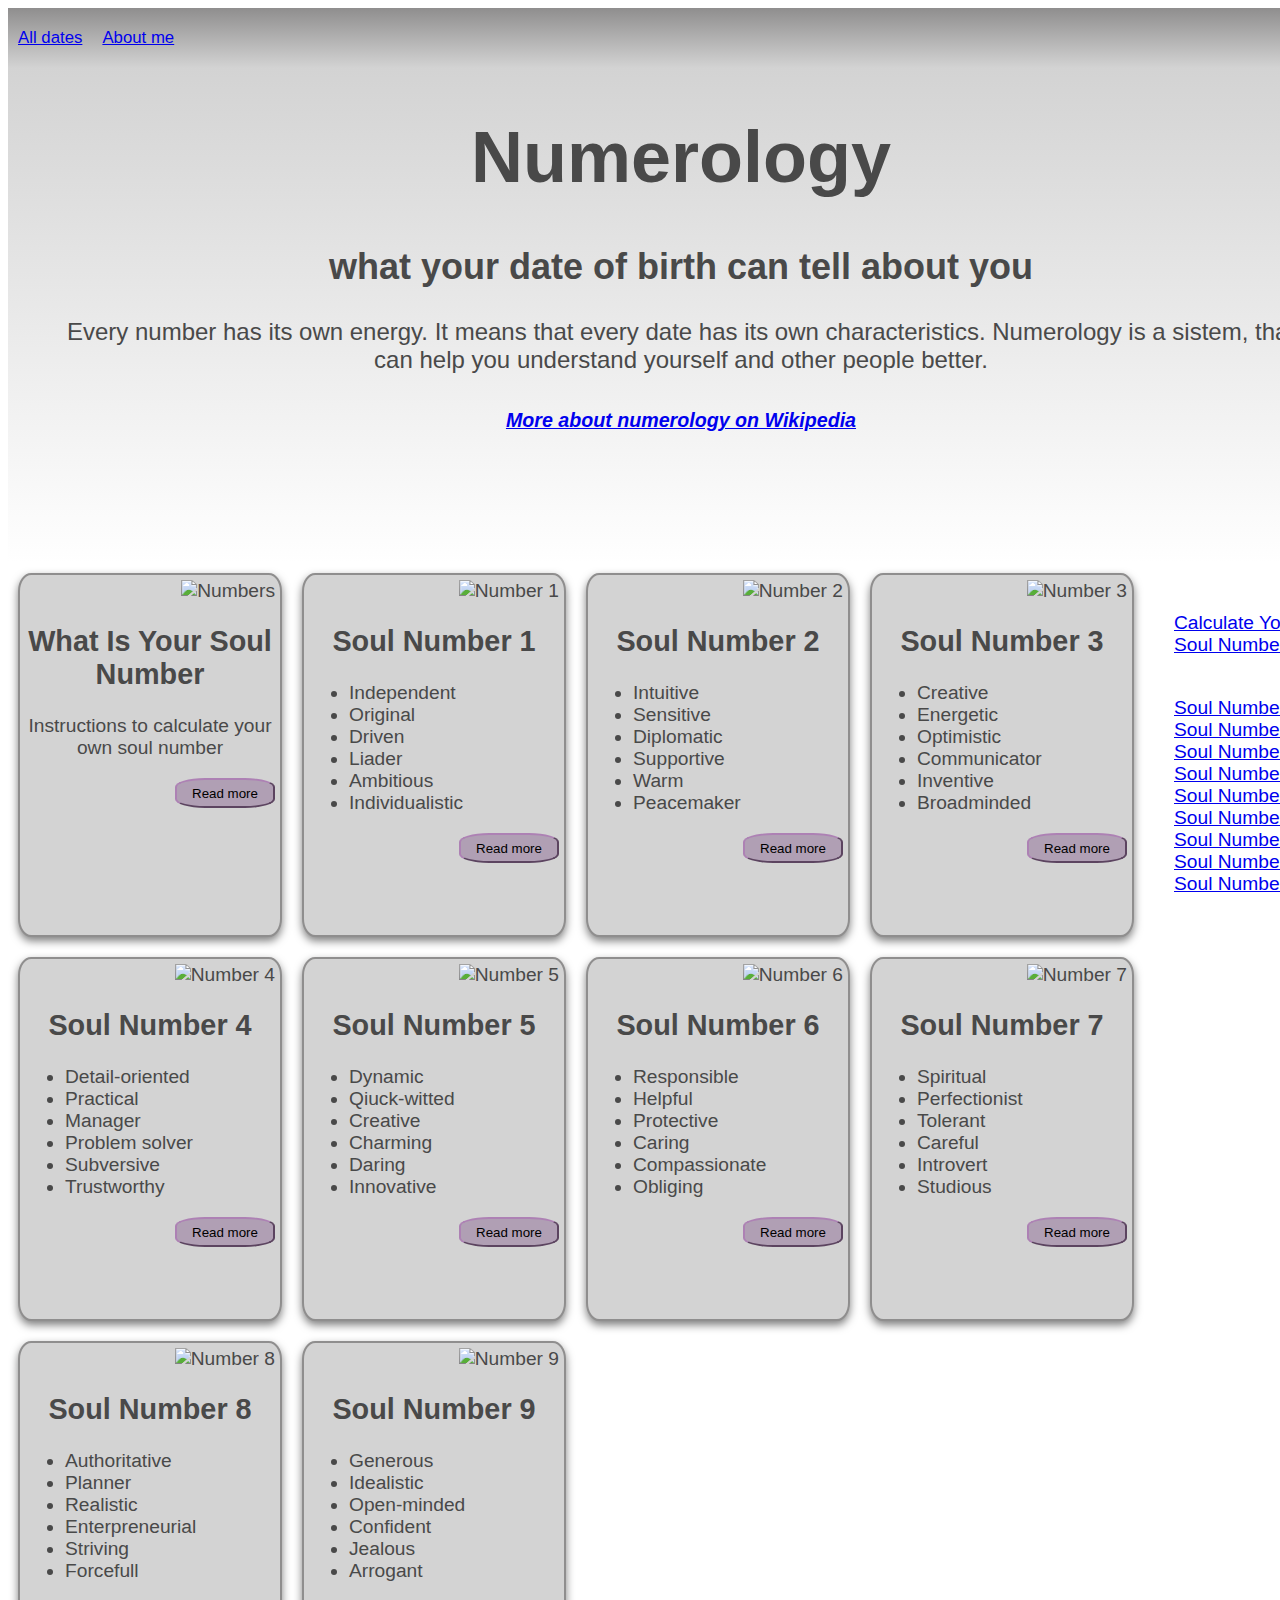
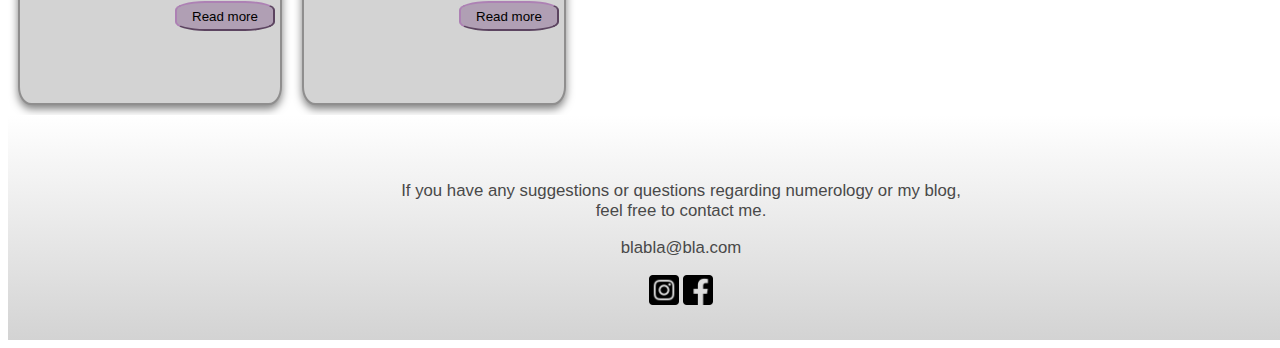
==== commit b97a26cc: "feat: add @media for pages styles" ====
--- a/front-end/index.html
+++ b/front-end/index.html
@@ -7,9 +7,9 @@
     <link rel="stylesheet" href="css/app.css">
 </head>
 <body>
-    <div class = "mainMenu">
-        <a class = "menulink link" href = "forms/allDates.html">All dates</a>
-        <a class = "menulink link" href = "forms/aboutMe.html">About me</a>
+    <div class = "main_menu">
+        <a class = "menu_link link" href = "forms/allDates.html">All dates</a>
+        <a class = "menu_link link" href = "forms/aboutMe.html">About me</a>
     </div>
     <div class = "header">
         <h1 class = "headerh1">Numerology</h1>
--- a/front-end/css/app.css
+++ b/front-end/css/app.css
@@ -2,11 +2,10 @@
 dark: #494949
 dark-grey: #8f8e8e
 light-grey: #d3d3d3
-
+grey-purple: #a28aa7b4
+purple:  #ad81b4
 */
 @import "general.css";
-
-
 
 .header {
     text-align: center;
@@ -15,14 +14,13 @@
     background: linear-gradient(#d3d3d3,white); 
 }
 
-
 .headerh1 {
     font-size: 300%;
 }
 
 .content {
     display: grid;
-    grid-template-columns: 1fr 1fr 1fr 1fr;
+    grid-template-columns: 1fr;
 }
 
 .footer {
@@ -61,12 +59,54 @@
     height: 30px;
 }
 
+@media(min-width:451px) and (max-width:600px) {
+    .content {
+        grid-template-columns: 1fr 1fr;
+    }
 
-img {
-    border-radius: 50%;
+    .boxButton {
+        background-color: #a28aa7b4;
+        border-color: #ad81b4;
+        border-radius: 30%;
+        width: 100px;
+        height: 30px;
+    }
 }
 
+@media(min-width:601px) and (max-width:900px) {  
+    .content {
+        grid-template-columns: 1fr 1fr;
+    }
+}
 
+@media(min-width:900px) and (max-width:1200px) {
+    .content {
+        grid-template-columns: 1fr 1fr 1fr;
+    }
+}
 
+@media(min-width:1201px) {
+    .header {
+        text-align: center;
+        grid-area: hd;
+        padding: 0px 50px 100px 50px;
+        background: linear-gradient(#d3d3d3,white); 
+    }
 
+    .headerh1 {
+        font-size: 300%;
+    }
 
+    .content {
+        display: grid;
+        grid-template-columns: 1fr 1fr 1fr 1fr;
+    }
+
+    .footer {
+        grid-area: ft;
+        text-align: center;
+        padding: 50px 10px 30px;
+        font-size: 70%;
+        background: linear-gradient(white, #d3d3d3); 
+    }
+}